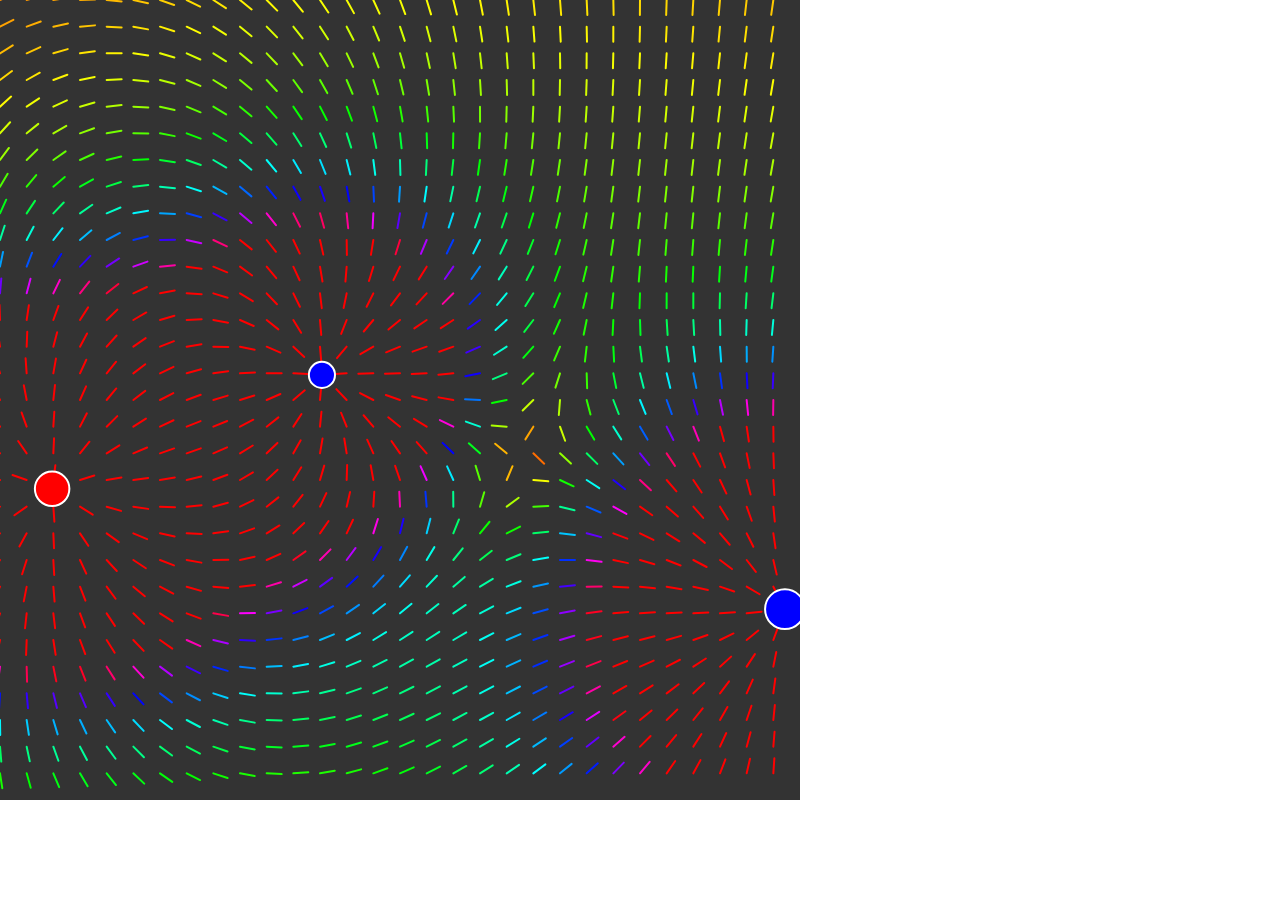
==== Campo_elettrico/index.html @ c6774212 "first commit" ====
<!DOCTYPE html>
<html lang="en">
  <head>
    <meta charset="utf-8" />
    <meta name="viewport" content="width=device-width, initial-scale=1.0">

    <title>Sketch</title>

    <link rel="stylesheet" type="text/css" href="style.css">

    <script src="libraries/p5.min.js"></script>
    <script src="libraries/p5.sound.min.js"></script>
  </head>

  <body>
    <script src="sketch.js"></script>
  </body>
</html>
---- Campo_elettrico/style.css ----
html, body {
  margin: 0;
  padding: 0;
}

canvas {
  display: block;
}
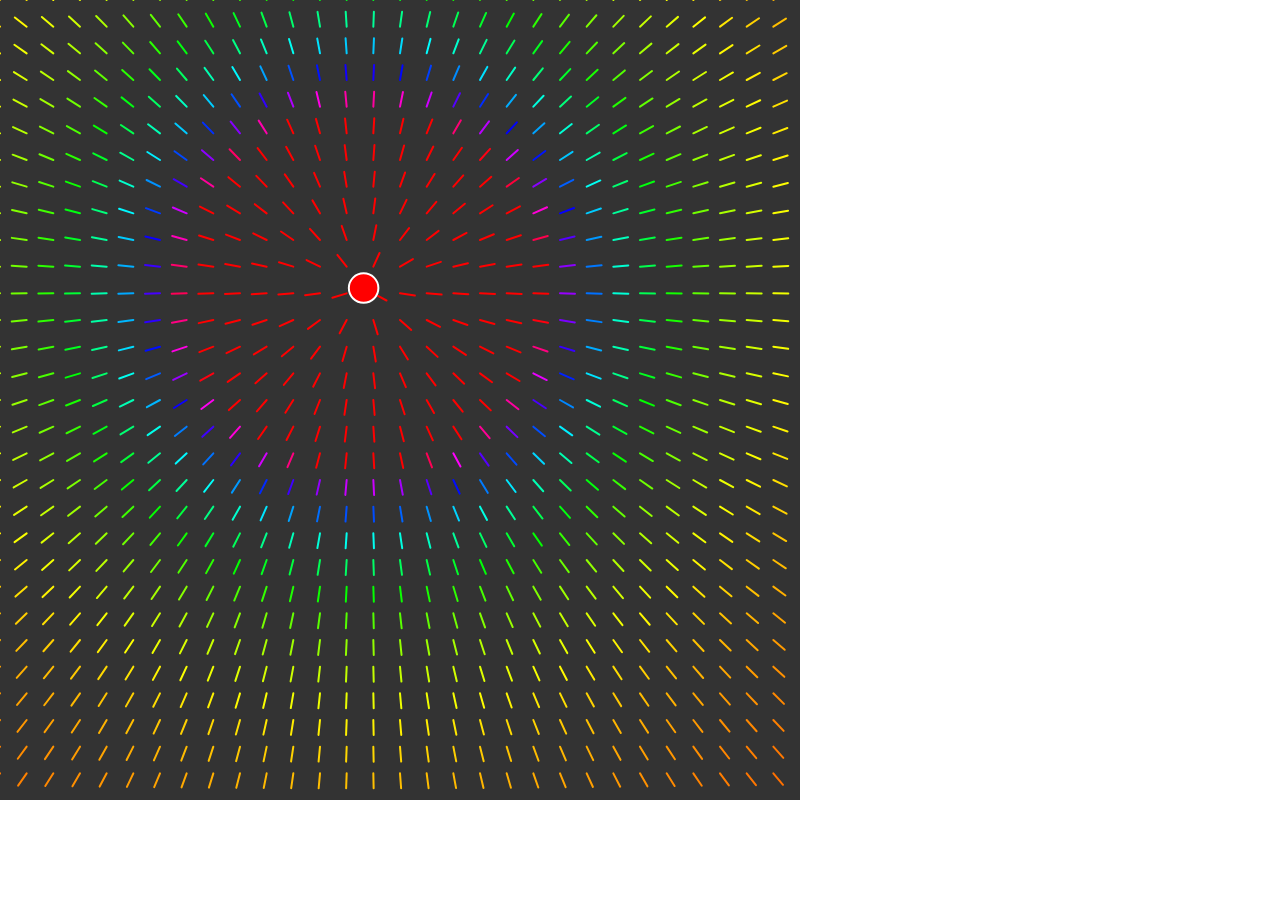
==== commit 4500bf49: "correzioni" ====
--- a/Campo_elettrico/index.html
+++ b/Campo_elettrico/index.html
@@ -1,18 +1,20 @@
 <!DOCTYPE html>
 <html lang="en">
-  <head>
-    <meta charset="utf-8" />
-    <meta name="viewport" content="width=device-width, initial-scale=1.0">
 
-    <title>Sketch</title>
+<head>
+  <meta charset="utf-8" />
+  <meta name="viewport" content="width=device-width, initial-scale=1.0">
 
-    <link rel="stylesheet" type="text/css" href="style.css">
+  <title>Sketch</title>
 
-    <script src="libraries/p5.min.js"></script>
-    <script src="libraries/p5.sound.min.js"></script>
-  </head>
+  <link rel="stylesheet" type="text/css" href="style.css">
 
-  <body>
-    <script src="sketch.js"></script>
-  </body>
-</html>
+  <script src="libraries/p5.min.js"></script>
+  <script src="libraries/p5.sound.min.js"></script>
+</head>
+
+<body>
+  <script src="sketch.js"></script>
+</body>
+
+</html>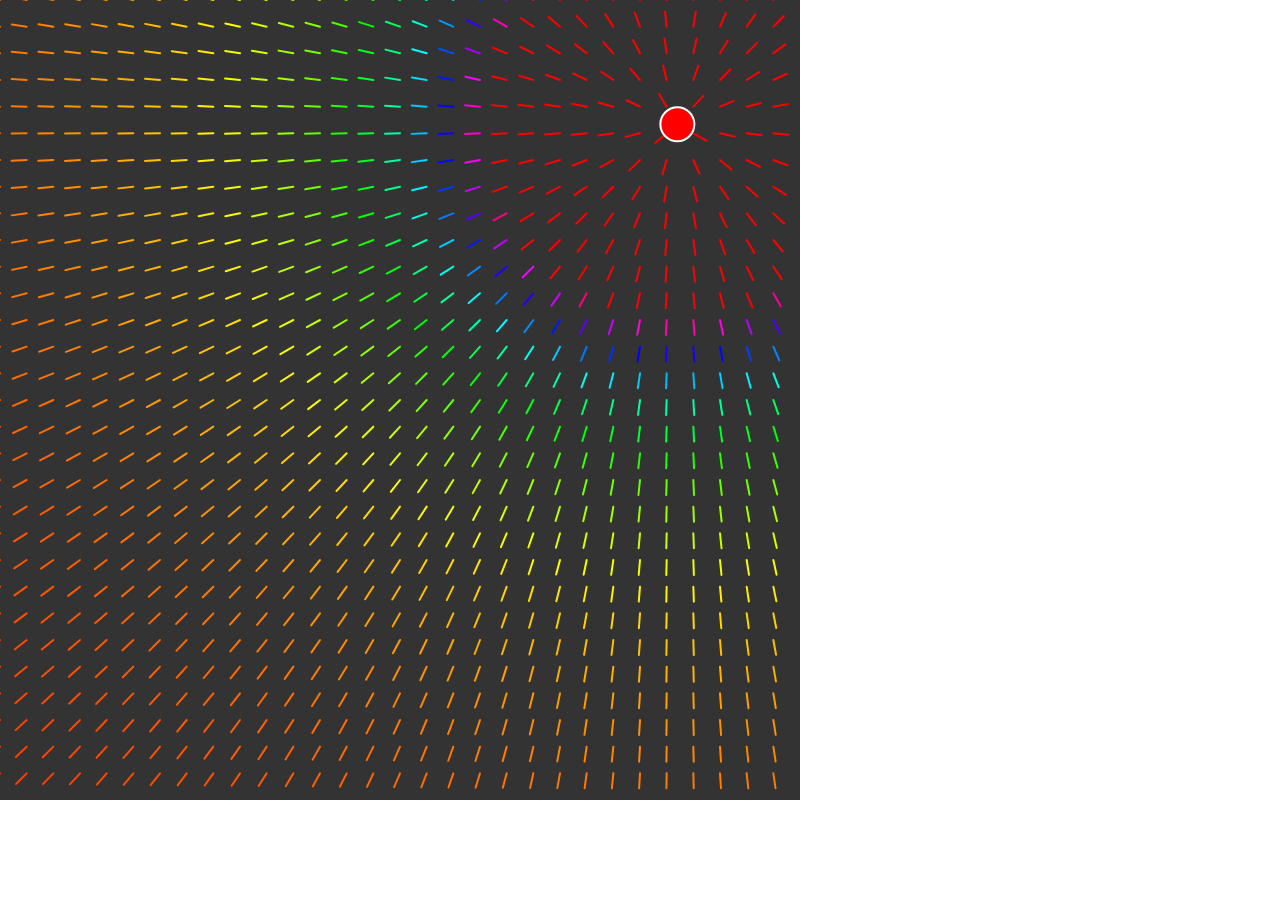
==== commit a2ccf684: "rename" ====
--- a/Campo_elettrico/index.html
+++ b/Campo_elettrico/index.html
@@ -5,7 +5,7 @@
   <meta charset="utf-8" />
   <meta name="viewport" content="width=device-width, initial-scale=1.0">
 
-  <title>Sketch</title>
+  <title>Campo Elettrico</title>
 
   <link rel="stylesheet" type="text/css" href="style.css">
 
